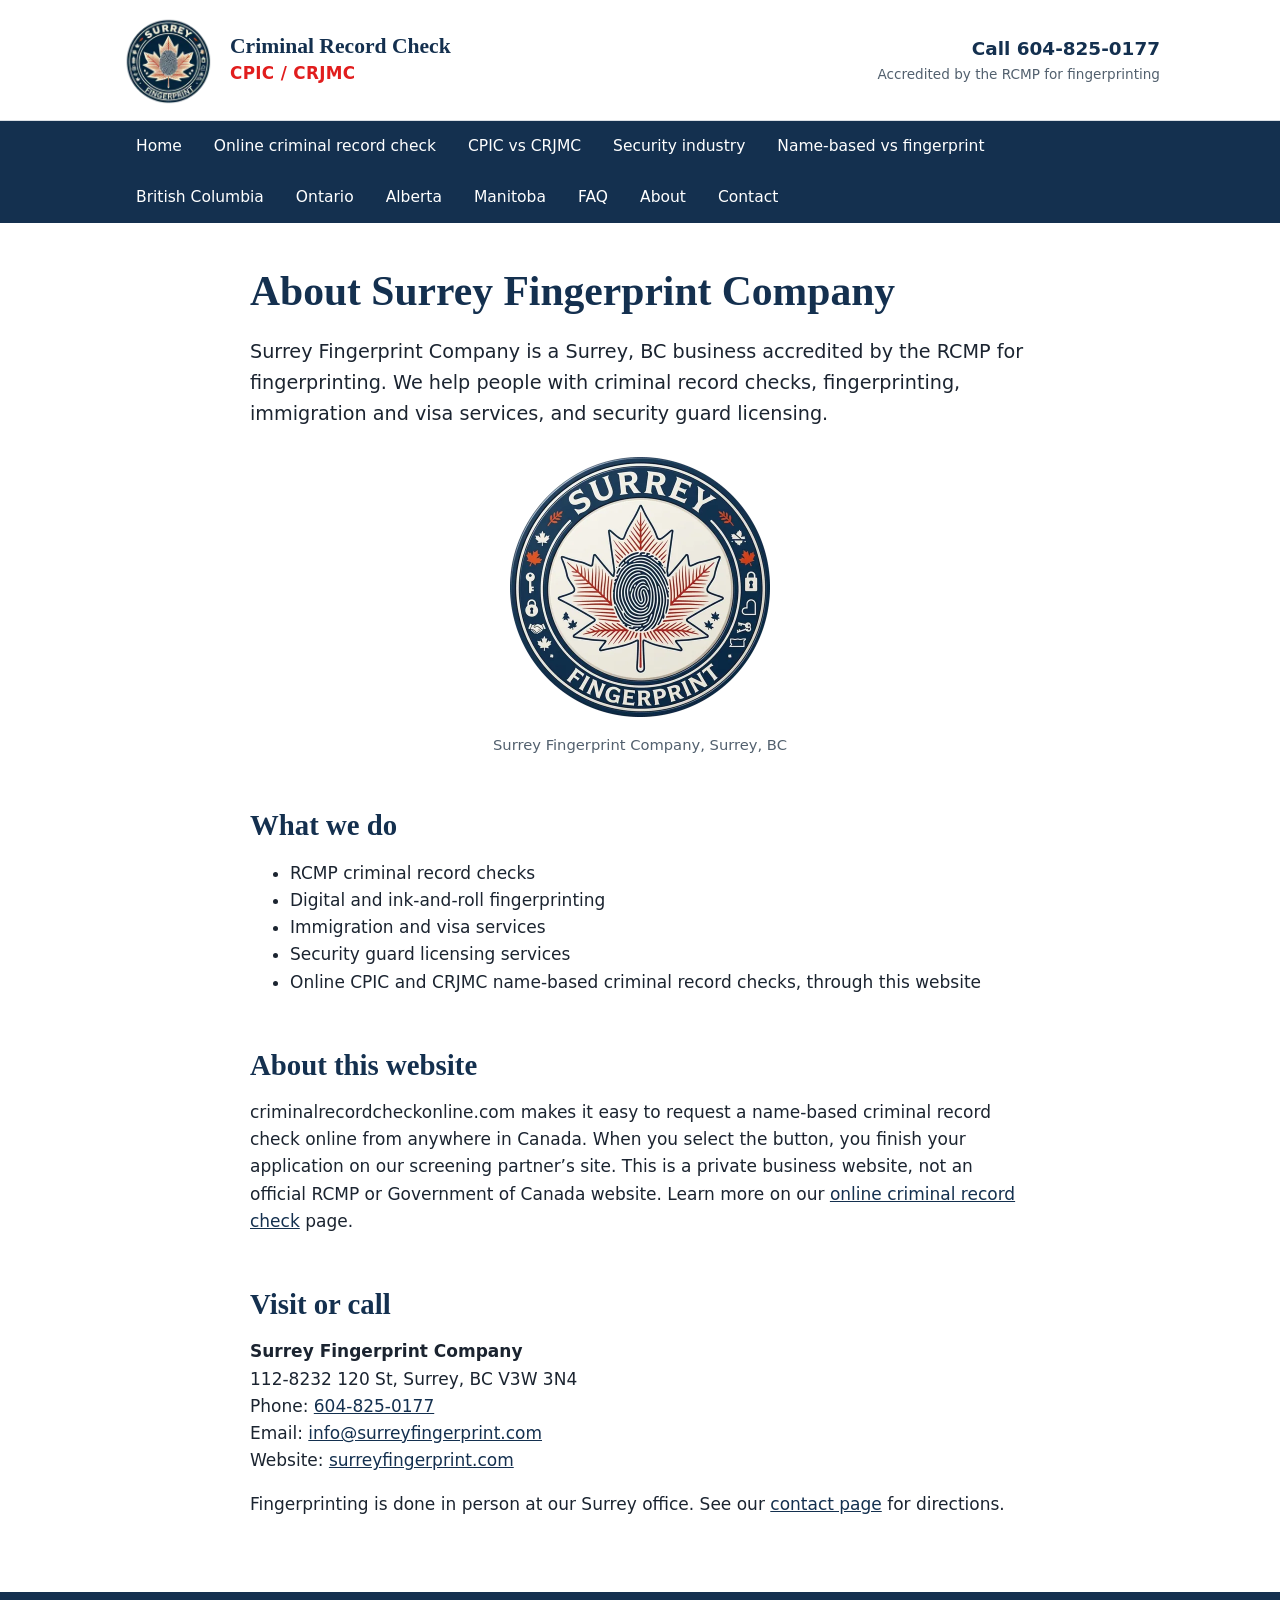
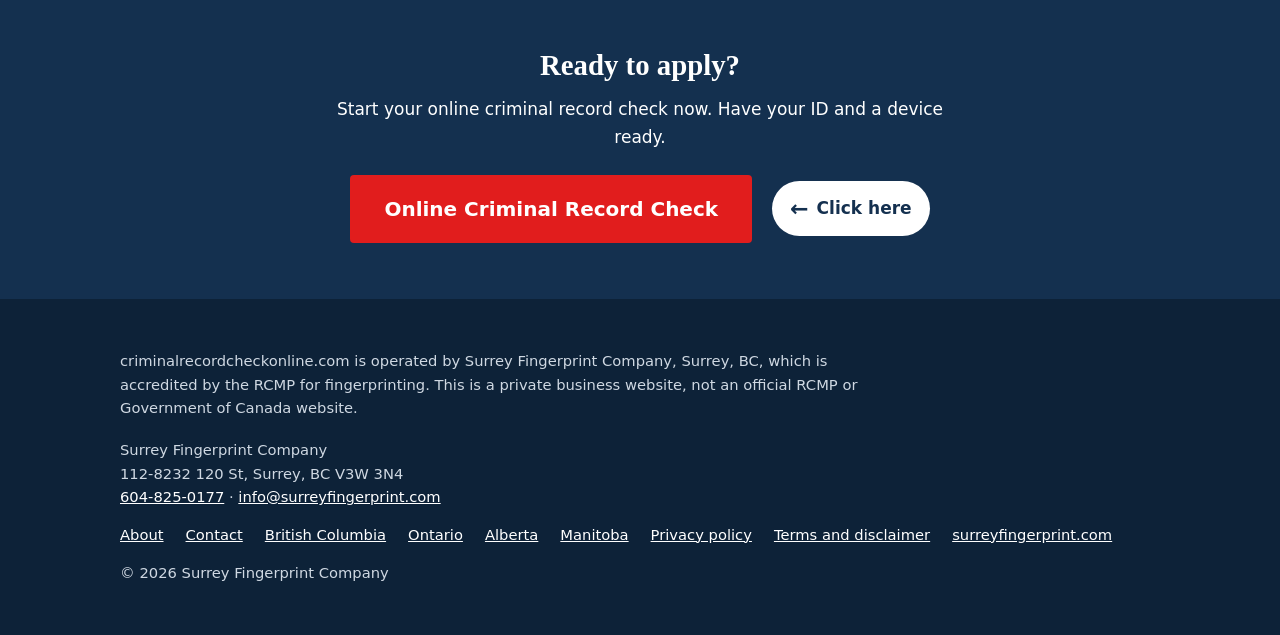
==== about/index.html @ 5781edec "Add files via upload" ====
<!DOCTYPE html>
<html lang="en-CA"><head><meta charset="utf-8"><meta name="viewport" content="width=device-width, initial-scale=1">
<title>About Surrey Fingerprint | RCMP-Accredited Fingerprinting, Surrey BC</title><meta name="description" content="Surrey Fingerprint is accredited by the RCMP for fingerprinting. Criminal record checks, fingerprinting, immigration and security guard licensing in Surrey, BC."><link rel="canonical" href="https://criminalrecordcheckonline.com/about/">
<meta property="og:title" content="About Surrey Fingerprint | RCMP-Accredited Fingerprinting, Surrey BC"><meta property="og:description" content="Surrey Fingerprint is accredited by the RCMP for fingerprinting. Criminal record checks, fingerprinting, immigration and security guard licensing in Surrey, BC."><meta property="og:type" content="article"><meta property="og:url" content="https://criminalrecordcheckonline.com/about/"><meta property="og:image" content="https://criminalrecordcheckonline.com/assets/og-image.jpg"><meta property="og:image:width" content="1200"><meta property="og:image:height" content="630"><meta name="twitter:card" content="summary_large_image">
<link rel="icon" type="image/png" sizes="32x32" href="/assets/favicon-32.png"><link rel="apple-touch-icon" href="/assets/apple-touch-icon.png"><meta name="theme-color" content="#14304f"><link rel="stylesheet" href="/assets/style.css?v=2"><script type="application/ld+json">{"@context": "https://schema.org", "@type": "LocalBusiness", "name": "Surrey Fingerprint Company", "url": "https://surreyfingerprint.com", "logo": "https://criminalrecordcheckonline.com/assets/logo.png", "telephone": "+1-604-825-0177", "email": "info@surreyfingerprint.com", "address": {"@type": "PostalAddress", "streetAddress": "112-8232 120 St", "addressLocality": "Surrey", "addressRegion": "BC", "postalCode": "V3W 3N4", "addressCountry": "CA"}}</script><script type="application/ld+json">{"@context": "https://schema.org", "@type": "BreadcrumbList", "itemListElement": [{"@type": "ListItem", "position": 1, "name": "Home", "item": "https://criminalrecordcheckonline.com/"}, {"@type": "ListItem", "position": 2, "name": "About Surrey Fingerprint Company", "item": "https://criminalrecordcheckonline.com/about/"}]}</script></head><body>
<a class="skip" href="#main">Skip to main content</a>
<header class="top"><div class="wrap">
<a class="brand" href="/" aria-label="Surrey Fingerprint, home"><img src="/assets/logo-192.webp" alt="Surrey Fingerprint logo" width="92" height="92"><div><b>Criminal Record Check</b><span>CPIC / CRJMC</span></div></a>
<div class="hdr-r"><a class="tel" href="tel:+16048250177">Call 604-825-0177</a><span class="acc">Accredited by the RCMP for fingerprinting</span></div>
</div></header>
<nav class="main" aria-label="Main"><div class="wrap"><button class="menu-btn" type="button" aria-expanded="false" aria-controls="menu"><span class="bars" aria-hidden="true"></span><span>Menu</span></button><ul id="menu">
<li><a href="/">Home</a></li><li><a href="/online-criminal-record-check/">Online criminal record check</a></li>
<li><a href="/cpic-vs-crjmc/">CPIC vs CRJMC</a></li><li><a href="/security-license-criminal-record-check/">Security industry</a></li>
<li><a href="/name-based-vs-fingerprint-check/">Name-based vs fingerprint</a></li><li><a href="/criminal-record-check-bc/">British Columbia</a></li><li><a href="/criminal-record-check-ontario/">Ontario</a></li><li><a href="/criminal-record-check-alberta/">Alberta</a></li><li><a href="/criminal-record-check-manitoba/">Manitoba</a></li><li><a href="/faq/">FAQ</a></li><li><a href="/about/">About</a></li><li><a href="/contact/">Contact</a></li>
</ul></div></nav>
<main id="main"><section class="page"><div class="wrap"><h1>About Surrey Fingerprint Company</h1>
<p class="lead">Surrey Fingerprint Company is a Surrey, BC business accredited by the RCMP for fingerprinting. We help people with criminal record checks, fingerprinting, immigration and visa services, and security guard licensing.</p>
<figure class="fig"><img src="/assets/about-logo.webp" alt="Surrey Fingerprint logo" width="260" height="260" loading="lazy"><figcaption>Surrey Fingerprint Company, Surrey, BC</figcaption></figure>
<h2>What we do</h2>
<ul><li>RCMP criminal record checks</li><li>Digital and ink-and-roll fingerprinting</li><li>Immigration and visa services</li><li>Security guard licensing services</li><li>Online CPIC and CRJMC name-based criminal record checks, through this website</li></ul>
<h2>About this website</h2>
<p>criminalrecordcheckonline.com makes it easy to request a name-based criminal record check online from anywhere in Canada. When you select the button, you finish your application on our screening partner&rsquo;s site. This is a private business website, not an official RCMP or Government of Canada website. Learn more on our <a href="/online-criminal-record-check/">online criminal record check</a> page.</p>
<h2>Visit or call</h2>
<p><b>Surrey Fingerprint Company</b><br>112-8232 120 St, Surrey, BC V3W 3N4<br>Phone: <a href="tel:+16048250177">604-825-0177</a><br>Email: <a href="mailto:info@surreyfingerprint.com">info@surreyfingerprint.com</a><br>Website: <a href="https://surreyfingerprint.com">surreyfingerprint.com</a></p>
<p>Fingerprinting is done in person at our Surrey office. See our <a href="/contact/">contact page</a> for directions.</p></div></section>
<section class="cta2"><div class="wrap"><h2>Ready to apply?</h2><p>Start your online criminal record check now. Have your ID and a device ready.</p><div class="cta-row"><a class="btn" href="https://everify.reliabilityscreening.ca/background-check/surrey-fp" rel="noopener" data-track>Online Criminal Record Check</a><a class="pill" href="https://everify.reliabilityscreening.ca/background-check/surrey-fp" rel="noopener" data-track>Click here</a></div></div></section></main>
<footer><div class="wrap">
<p class="disc">criminalrecordcheckonline.com is operated by Surrey Fingerprint Company, Surrey, BC, which is accredited by the RCMP for fingerprinting. This is a private business website, not an official RCMP or Government of Canada website.</p>
<address>Surrey Fingerprint Company<br>112-8232 120 St, Surrey, BC V3W 3N4<br><a href="tel:+16048250177">604-825-0177</a> · <a href="mailto:info@surreyfingerprint.com">info@surreyfingerprint.com</a></address>
<ul><li><a href="/about/">About</a></li><li><a href="/contact/">Contact</a></li><li><a href="/criminal-record-check-bc/">British Columbia</a></li><li><a href="/criminal-record-check-ontario/">Ontario</a></li><li><a href="/criminal-record-check-alberta/">Alberta</a></li><li><a href="/criminal-record-check-manitoba/">Manitoba</a></li><li><a href="/privacy/">Privacy policy</a></li><li><a href="/terms/">Terms and disclaimer</a></li><li><a href="https://surreyfingerprint.com">surreyfingerprint.com</a></li></ul>
<p>&copy; <span id="yr">2026</span> Surrey Fingerprint Company</p>
</div></footer>
<script>
(function(){
  document.getElementById('yr').textContent=new Date().getFullYear();
  var buttons=document.querySelectorAll('#start-check,[data-track]');
  buttons.forEach(function(b){
    b.addEventListener('click',function(){
      try{
        var data=JSON.stringify({page:location.pathname,ref:document.referrer||'',t:Date.now()});
        navigator.sendBeacon('/api/click',new Blob([data],{type:'application/json'}));
      }catch(e){}
    });
  });
})();
</script><script>(function(){var b=document.querySelector(".menu-btn"),n=document.querySelector("nav.main");if(!b)return;function c(){n.classList.remove("open");b.setAttribute("aria-expanded","false")}b.addEventListener("click",function(){var o=n.classList.toggle("open");b.setAttribute("aria-expanded",String(o))});document.addEventListener("keydown",function(e){if(e.key==="Escape"&&n.classList.contains("open")){c();b.focus()}})})();</script>
</body></html>
---- assets/style.css ----
:root{--navy:#14304f;--navy-d:#0d2238;--rust:#e11d1d;--rust-d:#b81212;--cream:#f6ecd9;--ink:#1b2430;--mute:#52606e;--line:#d9dee4;--bg:#fff}
*{box-sizing:border-box}
html{scroll-behavior:smooth}
body{margin:0;font:17px/1.6 system-ui,-apple-system,"Segoe UI",Roboto,Arial,sans-serif;color:var(--ink);background:var(--bg)}
h1,h2,h3{font-family:Georgia,"Times New Roman",serif;line-height:1.2;color:var(--navy);margin:0 0 .5em}
a{color:var(--navy)}
.wrap{max-width:1080px;margin:0 auto;padding:0 20px}
.skip{position:absolute;left:-999px}.skip:focus{left:8px;top:8px;background:#fff;padding:8px;z-index:9}
:focus-visible{outline:3px solid var(--rust);outline-offset:2px}

/* header */
.top{border-bottom:1px solid var(--line)}
.brand{display:flex;align-items:center;gap:18px;padding:14px 0;text-decoration:none}
.brand img{width:92px;height:92px;display:block}
.brand b{display:block;font:700 1.35rem/1.2 Georgia,serif;color:var(--navy)}
.brand span{display:block;font-size:1.05rem;color:var(--rust);font-weight:600;letter-spacing:.02em}
nav.main{background:var(--navy)}
nav.main ul{list-style:none;margin:0;padding:0;display:flex;flex-wrap:wrap}
nav.main a{display:block;padding:13px 16px;color:#fff;text-decoration:none;font-size:.97rem}
nav.main a:hover{background:var(--navy-d);text-decoration:underline}

/* hero */
.hero{background:var(--cream);border-bottom:6px solid var(--rust)}
.hero .wrap{padding-top:56px;padding-bottom:60px;max-width:860px}
.hero h1{font-size:clamp(2rem,5vw,3.1rem);margin-bottom:.4em}
.hero p.lead{font-size:1.2rem;max-width:40em;margin:0 0 1.6em}
.btn{display:inline-block;background:var(--rust);color:#fff;text-decoration:none;font-weight:700;font-size:1.25rem;padding:18px 34px;border-radius:4px;border:0;cursor:pointer;transition:background .15s}
.btn:hover{background:var(--rust-d)}
.note{font-size:.9rem;color:var(--mute);margin-top:14px;max-width:44em}

/* sections */
section{padding:56px 0}
section.alt{background:#f5f7f9}
h2{font-size:1.8rem}
.cols{display:grid;grid-template-columns:repeat(auto-fit,minmax(250px,1fr));gap:32px}
.steps{list-style:none;counter-reset:s;margin:0;padding:0;display:grid;grid-template-columns:repeat(auto-fit,minmax(240px,1fr));gap:28px}
.steps li{counter-increment:s;border-top:4px solid var(--navy);padding-top:14px}
.steps li::before{content:"Step " counter(s);display:block;font-weight:700;color:var(--rust);margin-bottom:4px}
.steps h3{font-size:1.2rem}
.who{columns:2 280px;padding-left:1.2em;margin:0}
.who li{margin-bottom:.5em;break-inside:avoid}
details{border-bottom:1px solid var(--line);padding:14px 0}
summary{cursor:pointer;font-weight:600;color:var(--navy);font-size:1.05rem}
details p{margin:.7em 0 0;max-width:46em}
.cta2{text-align:center;background:var(--navy);color:#fff}
.cta2 h2{color:#fff}
.cta2 p{max-width:36em;margin:0 auto 1.4em}

/* footer */
footer{background:var(--navy-d);color:#cfd8e2;padding:36px 0;font-size:.92rem}
footer a{color:#fff}
footer .disc{max-width:52em;margin-bottom:18px}
footer ul{list-style:none;padding:0;margin:0 0 14px;display:flex;flex-wrap:wrap;gap:6px 22px}
@media(max-width:560px){.brand img{width:72px;height:72px}.brand b{font-size:1.1rem}.hero .wrap{padding-top:36px;padding-bottom:40px}.btn{display:block;text-align:center}}
@media(prefers-reduced-motion:reduce){*{animation:none!important;transition:none!important;scroll-behavior:auto!important}}

.top .wrap{display:flex;align-items:center;justify-content:space-between;gap:16px;flex-wrap:wrap}
.tel{font-weight:700;text-decoration:none;color:var(--navy);font-size:1.15rem;white-space:nowrap}
.cta-row{display:flex;align-items:center;gap:20px;flex-wrap:wrap}
.pill{display:inline-flex;align-items:center;gap:8px;background:var(--navy);color:#fff;text-decoration:none;font-weight:700;padding:10px 18px;border-radius:999px;animation:nudge 1.6s ease-in-out infinite}
.pill::before{content:"\2190";font-size:1.3em}
@keyframes nudge{0%,100%{transform:translateX(0);opacity:1}50%{transform:translateX(7px);opacity:.7}}
.btn{animation:ring 2.2s ease-out infinite}
@keyframes ring{0%{box-shadow:0 0 0 0 rgba(225,29,29,.55)}70%{box-shadow:0 0 0 14px rgba(225,29,29,0)}100%{box-shadow:0 0 0 0 rgba(225,29,29,0)}}
.cta2 .pill{background:#fff;color:var(--navy)}
.cta2 .cta-row{justify-content:center}
@media(max-width:560px){.pill::before{content:"\2191"}.cta-row{gap:14px}}
.prices{display:grid;grid-template-columns:repeat(auto-fit,minmax(250px,1fr));gap:24px;margin-bottom:12px}
.card{border:1px solid var(--line);border-top:4px solid var(--rust);background:#fff;padding:22px;border-radius:4px}
.card h3{margin-bottom:.2em}.card .amt{font:700 2.3rem Georgia,serif;color:var(--navy);line-height:1.1}
.fine{font-size:.92rem;color:var(--mute)}
section.page{padding:44px 0 56px}section.page .wrap{max-width:820px}
section.page h1{font-size:clamp(1.9rem,4.5vw,2.6rem)}section.page h2{margin-top:1.8em}
.lead{font-size:1.2rem}
ol.plain{padding-left:1.3em}ol.plain li{margin-bottom:.5em}
.tw{overflow-x:auto}table{border-collapse:collapse;width:100%;min-width:520px}
th,td{border:1px solid var(--line);padding:11px 13px;text-align:left;vertical-align:top}th{background:var(--cream);color:var(--navy)}
footer address{font-style:normal;margin:0 0 14px}

.hdr-r{text-align:right}.acc{display:block;font-size:.85rem;color:var(--mute)}
.menu-btn{display:none;align-items:center;gap:12px;background:none;border:0;color:#fff;padding:14px 4px;font:inherit;font-size:1.05rem;cursor:pointer}
.menu-btn .bars,.menu-btn .bars::before,.menu-btn .bars::after{display:block;width:26px;height:3px;background:#fff;border-radius:2px;content:"";transition:transform .2s,background .2s}
.menu-btn .bars{position:relative}.menu-btn .bars::before,.menu-btn .bars::after{position:absolute;left:0}
.menu-btn .bars::before{top:-8px}.menu-btn .bars::after{top:8px}
.menu-btn[aria-expanded="true"] .bars{background:transparent}
.menu-btn[aria-expanded="true"] .bars::before{top:0;transform:rotate(45deg)}
.menu-btn[aria-expanded="true"] .bars::after{top:0;transform:rotate(-45deg)}
@media(max-width:860px){
.menu-btn{display:flex}
nav.main ul{display:none;flex-direction:column;width:100%;padding-bottom:8px}
nav.main.open ul{display:flex}
nav.main ul a{padding:14px 4px;border-top:1px solid rgba(255,255,255,.18)}
.hdr-r{text-align:left}
}

.fig{text-align:center;margin:1.6em 0}.fig img{max-width:260px;width:100%;height:auto}.fig figcaption{font-size:.92rem;color:var(--mute);margin-top:8px}
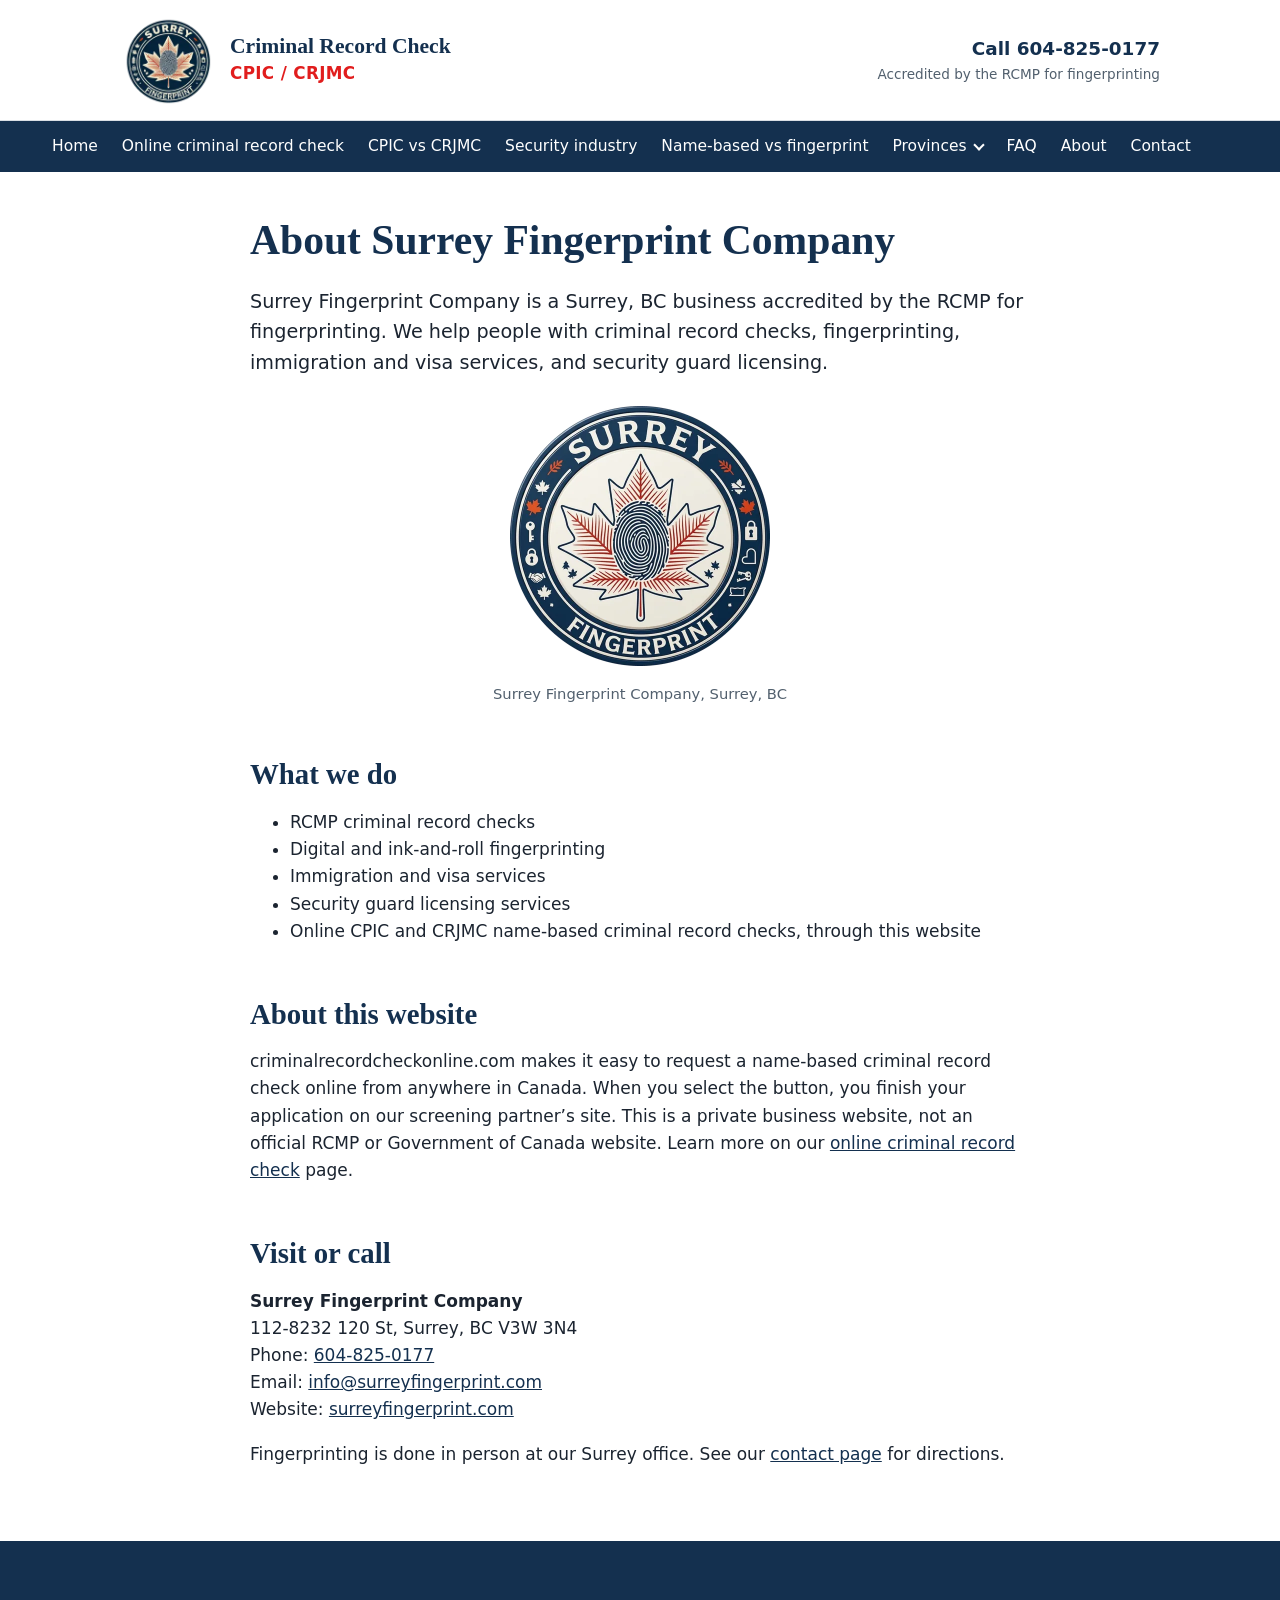
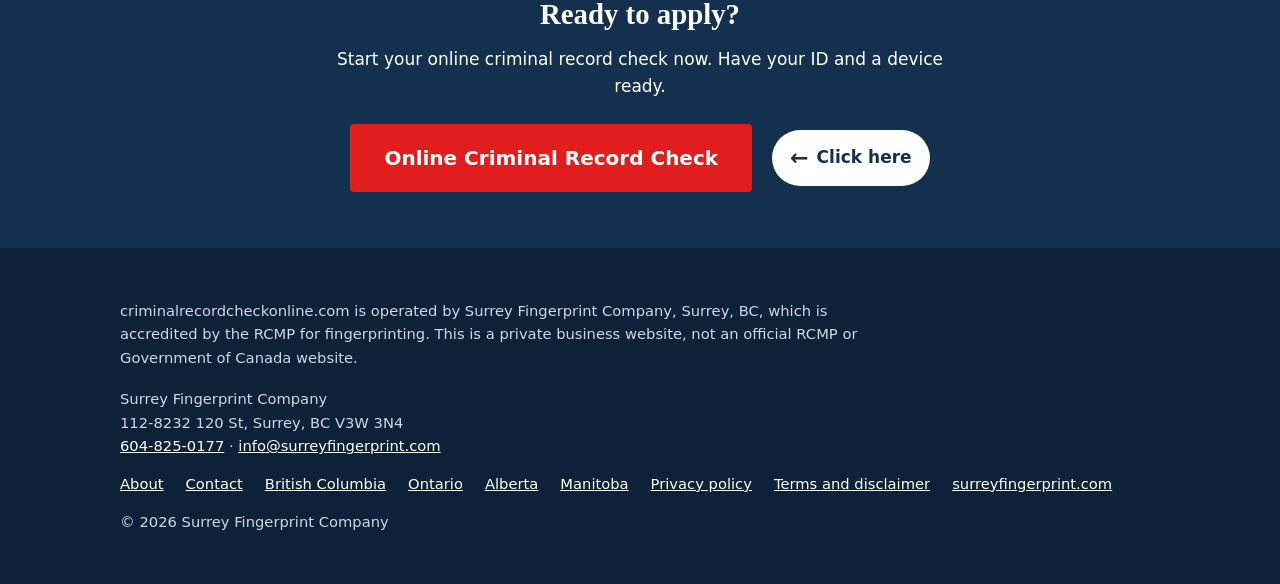
==== commit bf334383: "Add files via upload" ====
--- a/about/index.html
+++ b/about/index.html
@@ -2,7 +2,7 @@
 <html lang="en-CA"><head><meta charset="utf-8"><meta name="viewport" content="width=device-width, initial-scale=1">
 <title>About Surrey Fingerprint | RCMP-Accredited Fingerprinting, Surrey BC</title><meta name="description" content="Surrey Fingerprint is accredited by the RCMP for fingerprinting. Criminal record checks, fingerprinting, immigration and security guard licensing in Surrey, BC."><link rel="canonical" href="https://criminalrecordcheckonline.com/about/">
 <meta property="og:title" content="About Surrey Fingerprint | RCMP-Accredited Fingerprinting, Surrey BC"><meta property="og:description" content="Surrey Fingerprint is accredited by the RCMP for fingerprinting. Criminal record checks, fingerprinting, immigration and security guard licensing in Surrey, BC."><meta property="og:type" content="article"><meta property="og:url" content="https://criminalrecordcheckonline.com/about/"><meta property="og:image" content="https://criminalrecordcheckonline.com/assets/og-image.jpg"><meta property="og:image:width" content="1200"><meta property="og:image:height" content="630"><meta name="twitter:card" content="summary_large_image">
-<link rel="icon" type="image/png" sizes="32x32" href="/assets/favicon-32.png"><link rel="apple-touch-icon" href="/assets/apple-touch-icon.png"><meta name="theme-color" content="#14304f"><link rel="stylesheet" href="/assets/style.css?v=2"><script type="application/ld+json">{"@context": "https://schema.org", "@type": "LocalBusiness", "name": "Surrey Fingerprint Company", "url": "https://surreyfingerprint.com", "logo": "https://criminalrecordcheckonline.com/assets/logo.png", "telephone": "+1-604-825-0177", "email": "info@surreyfingerprint.com", "address": {"@type": "PostalAddress", "streetAddress": "112-8232 120 St", "addressLocality": "Surrey", "addressRegion": "BC", "postalCode": "V3W 3N4", "addressCountry": "CA"}}</script><script type="application/ld+json">{"@context": "https://schema.org", "@type": "BreadcrumbList", "itemListElement": [{"@type": "ListItem", "position": 1, "name": "Home", "item": "https://criminalrecordcheckonline.com/"}, {"@type": "ListItem", "position": 2, "name": "About Surrey Fingerprint Company", "item": "https://criminalrecordcheckonline.com/about/"}]}</script></head><body>
+<link rel="icon" type="image/png" sizes="32x32" href="/assets/favicon-32.png"><link rel="apple-touch-icon" href="/assets/apple-touch-icon.png"><meta name="theme-color" content="#14304f"><link rel="stylesheet" href="/assets/style.css?v=3"><script type="application/ld+json">{"@context": "https://schema.org", "@type": "LocalBusiness", "name": "Surrey Fingerprint Company", "url": "https://surreyfingerprint.com", "logo": "https://criminalrecordcheckonline.com/assets/logo.png", "telephone": "+1-604-825-0177", "email": "info@surreyfingerprint.com", "address": {"@type": "PostalAddress", "streetAddress": "112-8232 120 St", "addressLocality": "Surrey", "addressRegion": "BC", "postalCode": "V3W 3N4", "addressCountry": "CA"}}</script><script type="application/ld+json">{"@context": "https://schema.org", "@type": "BreadcrumbList", "itemListElement": [{"@type": "ListItem", "position": 1, "name": "Home", "item": "https://criminalrecordcheckonline.com/"}, {"@type": "ListItem", "position": 2, "name": "About Surrey Fingerprint Company", "item": "https://criminalrecordcheckonline.com/about/"}]}</script></head><body>
 <a class="skip" href="#main">Skip to main content</a>
 <header class="top"><div class="wrap">
 <a class="brand" href="/" aria-label="Surrey Fingerprint, home"><img src="/assets/logo-192.webp" alt="Surrey Fingerprint logo" width="92" height="92"><div><b>Criminal Record Check</b><span>CPIC / CRJMC</span></div></a>
@@ -11,7 +11,7 @@
 <nav class="main" aria-label="Main"><div class="wrap"><button class="menu-btn" type="button" aria-expanded="false" aria-controls="menu"><span class="bars" aria-hidden="true"></span><span>Menu</span></button><ul id="menu">
 <li><a href="/">Home</a></li><li><a href="/online-criminal-record-check/">Online criminal record check</a></li>
 <li><a href="/cpic-vs-crjmc/">CPIC vs CRJMC</a></li><li><a href="/security-license-criminal-record-check/">Security industry</a></li>
-<li><a href="/name-based-vs-fingerprint-check/">Name-based vs fingerprint</a></li><li><a href="/criminal-record-check-bc/">British Columbia</a></li><li><a href="/criminal-record-check-ontario/">Ontario</a></li><li><a href="/criminal-record-check-alberta/">Alberta</a></li><li><a href="/criminal-record-check-manitoba/">Manitoba</a></li><li><a href="/faq/">FAQ</a></li><li><a href="/about/">About</a></li><li><a href="/contact/">Contact</a></li>
+<li><a href="/name-based-vs-fingerprint-check/">Name-based vs fingerprint</a></li><li class="dd"><button class="dd-btn" type="button" aria-expanded="false" aria-haspopup="true" aria-controls="dd-prov">Provinces</button><ul class="dd-menu" id="dd-prov"><li><a href="/criminal-record-check-bc/">British Columbia</a></li><li><a href="/criminal-record-check-ontario/">Ontario</a></li><li><a href="/criminal-record-check-alberta/">Alberta</a></li><li><a href="/criminal-record-check-manitoba/">Manitoba</a></li></ul></li><li><a href="/faq/">FAQ</a></li><li><a href="/about/">About</a></li><li><a href="/contact/">Contact</a></li>
 </ul></div></nav>
 <main id="main"><section class="page"><div class="wrap"><h1>About Surrey Fingerprint Company</h1>
 <p class="lead">Surrey Fingerprint Company is a Surrey, BC business accredited by the RCMP for fingerprinting. We help people with criminal record checks, fingerprinting, immigration and visa services, and security guard licensing.</p>
@@ -44,4 +44,5 @@
   });
 })();
 </script><script>(function(){var b=document.querySelector(".menu-btn"),n=document.querySelector("nav.main");if(!b)return;function c(){n.classList.remove("open");b.setAttribute("aria-expanded","false")}b.addEventListener("click",function(){var o=n.classList.toggle("open");b.setAttribute("aria-expanded",String(o))});document.addEventListener("keydown",function(e){if(e.key==="Escape"&&n.classList.contains("open")){c();b.focus()}})})();</script>
+<script>(function(){var d=document.querySelector(".dd"),b=d&&d.querySelector(".dd-btn");if(!b)return;function s(o){d.classList.toggle("open",o);b.setAttribute("aria-expanded",String(o))}b.addEventListener("click",function(e){e.stopPropagation();s(!d.classList.contains("open"))});document.addEventListener("click",function(e){if(!d.contains(e.target))s(false)});document.addEventListener("keydown",function(e){if(e.key==="Escape"&&d.classList.contains("open")){s(false);b.focus()}})})();</script>
 </body></html>
--- a/assets/style.css
+++ b/assets/style.css
@@ -85,7 +85,7 @@
 .menu-btn[aria-expanded="true"] .bars{background:transparent}
 .menu-btn[aria-expanded="true"] .bars::before{top:0;transform:rotate(45deg)}
 .menu-btn[aria-expanded="true"] .bars::after{top:0;transform:rotate(-45deg)}
-@media(max-width:860px){
+@media(max-width:1170px){
 .menu-btn{display:flex}
 nav.main ul{display:none;flex-direction:column;width:100%;padding-bottom:8px}
 nav.main.open ul{display:flex}
@@ -94,3 +94,23 @@
 }
 
 .fig{text-align:center;margin:1.6em 0}.fig img{max-width:260px;width:100%;height:auto}.fig figcaption{font-size:.92rem;color:var(--mute);margin-top:8px}
+
+/* DD-START */
+nav.main .wrap{max-width:1240px}
+nav.main .dd{position:relative}
+.dd-btn{display:flex;align-items:center;gap:8px;background:none;border:0;color:#fff;font:inherit;font-size:.97rem;padding:13px 12px;cursor:pointer}
+.dd-btn::after{content:"";border:solid #fff;border-width:0 2px 2px 0;padding:3px;transform:rotate(45deg);margin-top:-3px;transition:transform .15s}
+.dd.open .dd-btn::after{transform:rotate(-135deg);margin-top:3px}
+.dd-btn:hover{background:var(--navy-d)}
+nav.main ul.dd-menu{display:none;flex-direction:column;position:absolute;left:0;top:100%;min-width:220px;background:var(--navy-d);padding:6px 0;z-index:20;box-shadow:0 10px 22px rgba(0,0,0,.28)}
+nav.main .dd.open ul.dd-menu{display:flex}
+nav.main ul.dd-menu a{padding:11px 18px;white-space:nowrap}
+nav.main ul.dd-menu a:hover{background:var(--navy)}
+@media(hover:hover) and (min-width:1171px){nav.main .dd:hover ul.dd-menu{display:flex}}
+@media(min-width:1171px){nav.main ul a{padding:13px 12px}}
+@media(max-width:1170px){
+.dd-btn{width:100%;justify-content:space-between;padding:14px 4px;border-top:1px solid rgba(255,255,255,.18);font-size:1rem}
+nav.main ul.dd-menu{position:static;box-shadow:none;background:rgba(0,0,0,.2);min-width:0;padding:0}
+nav.main ul.dd-menu a{padding:12px 18px;border-top:1px solid rgba(255,255,255,.12)}
+}
+/* DD-END */
